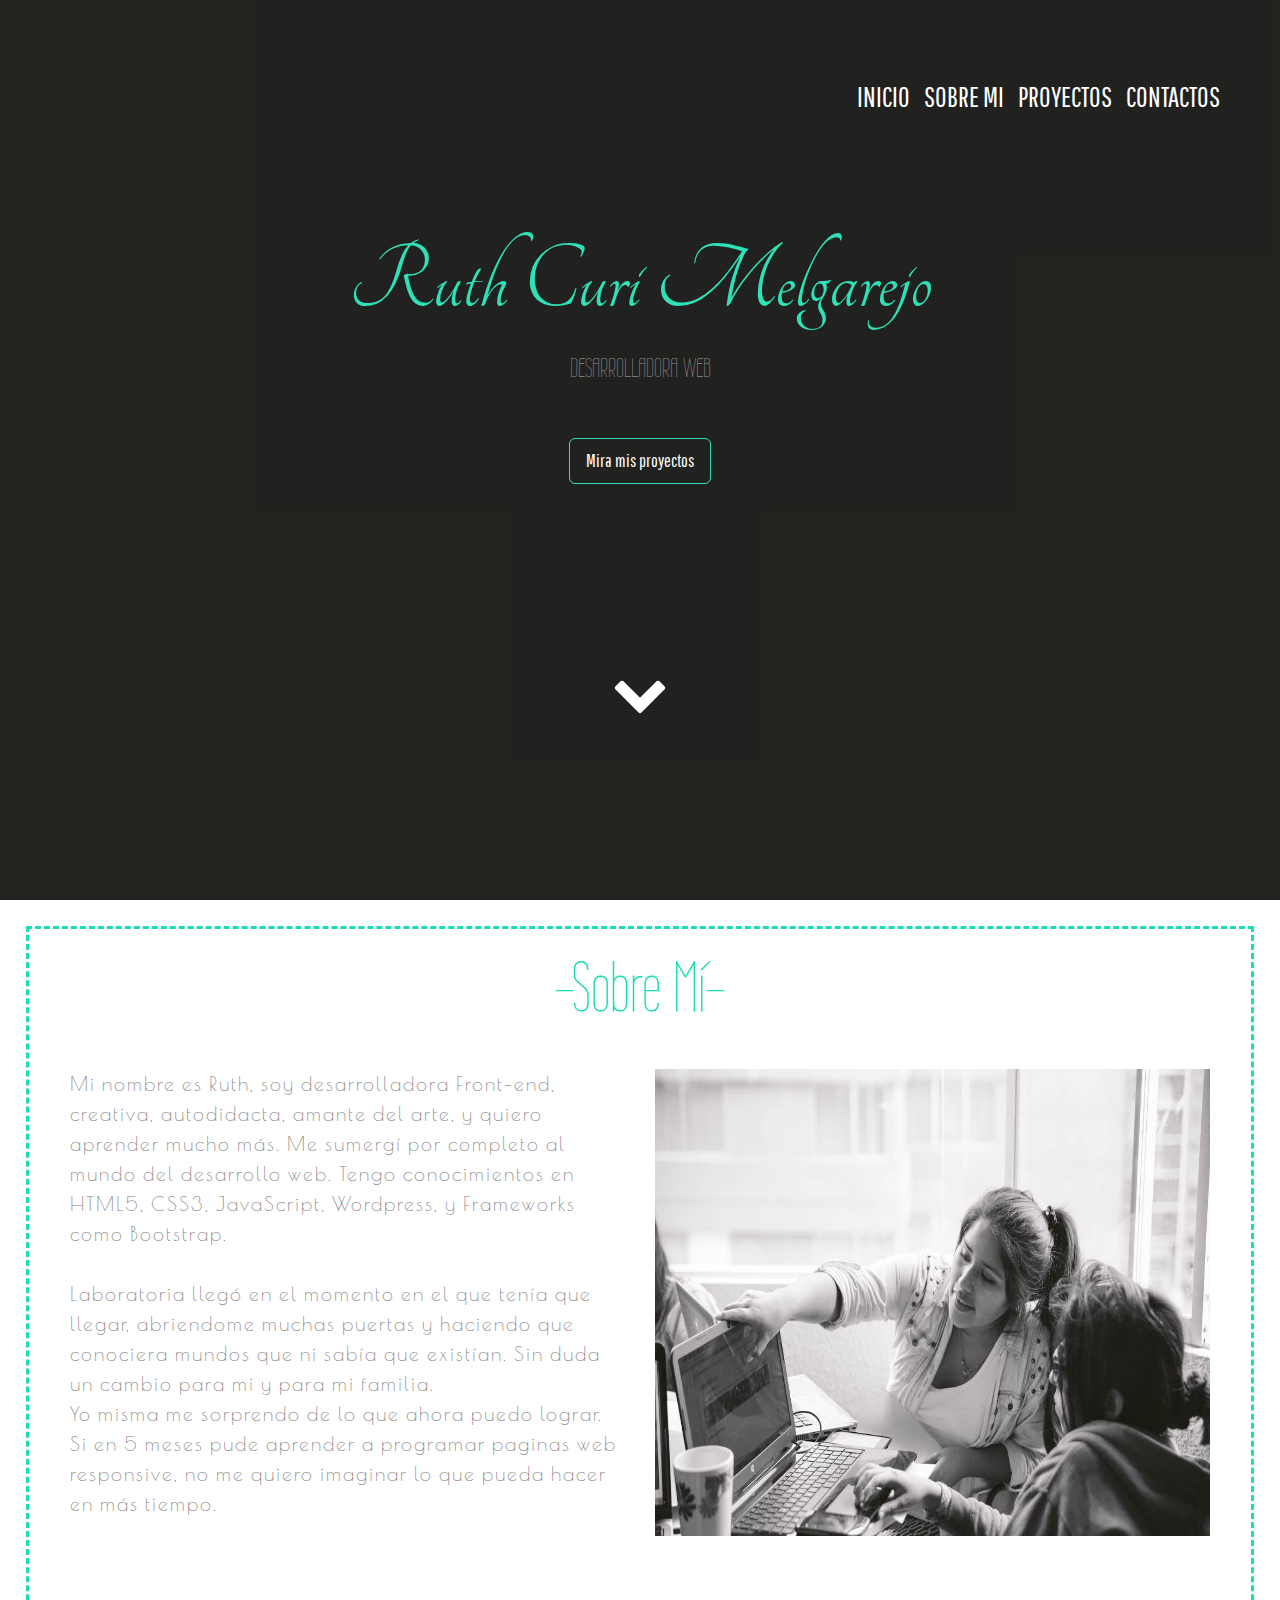
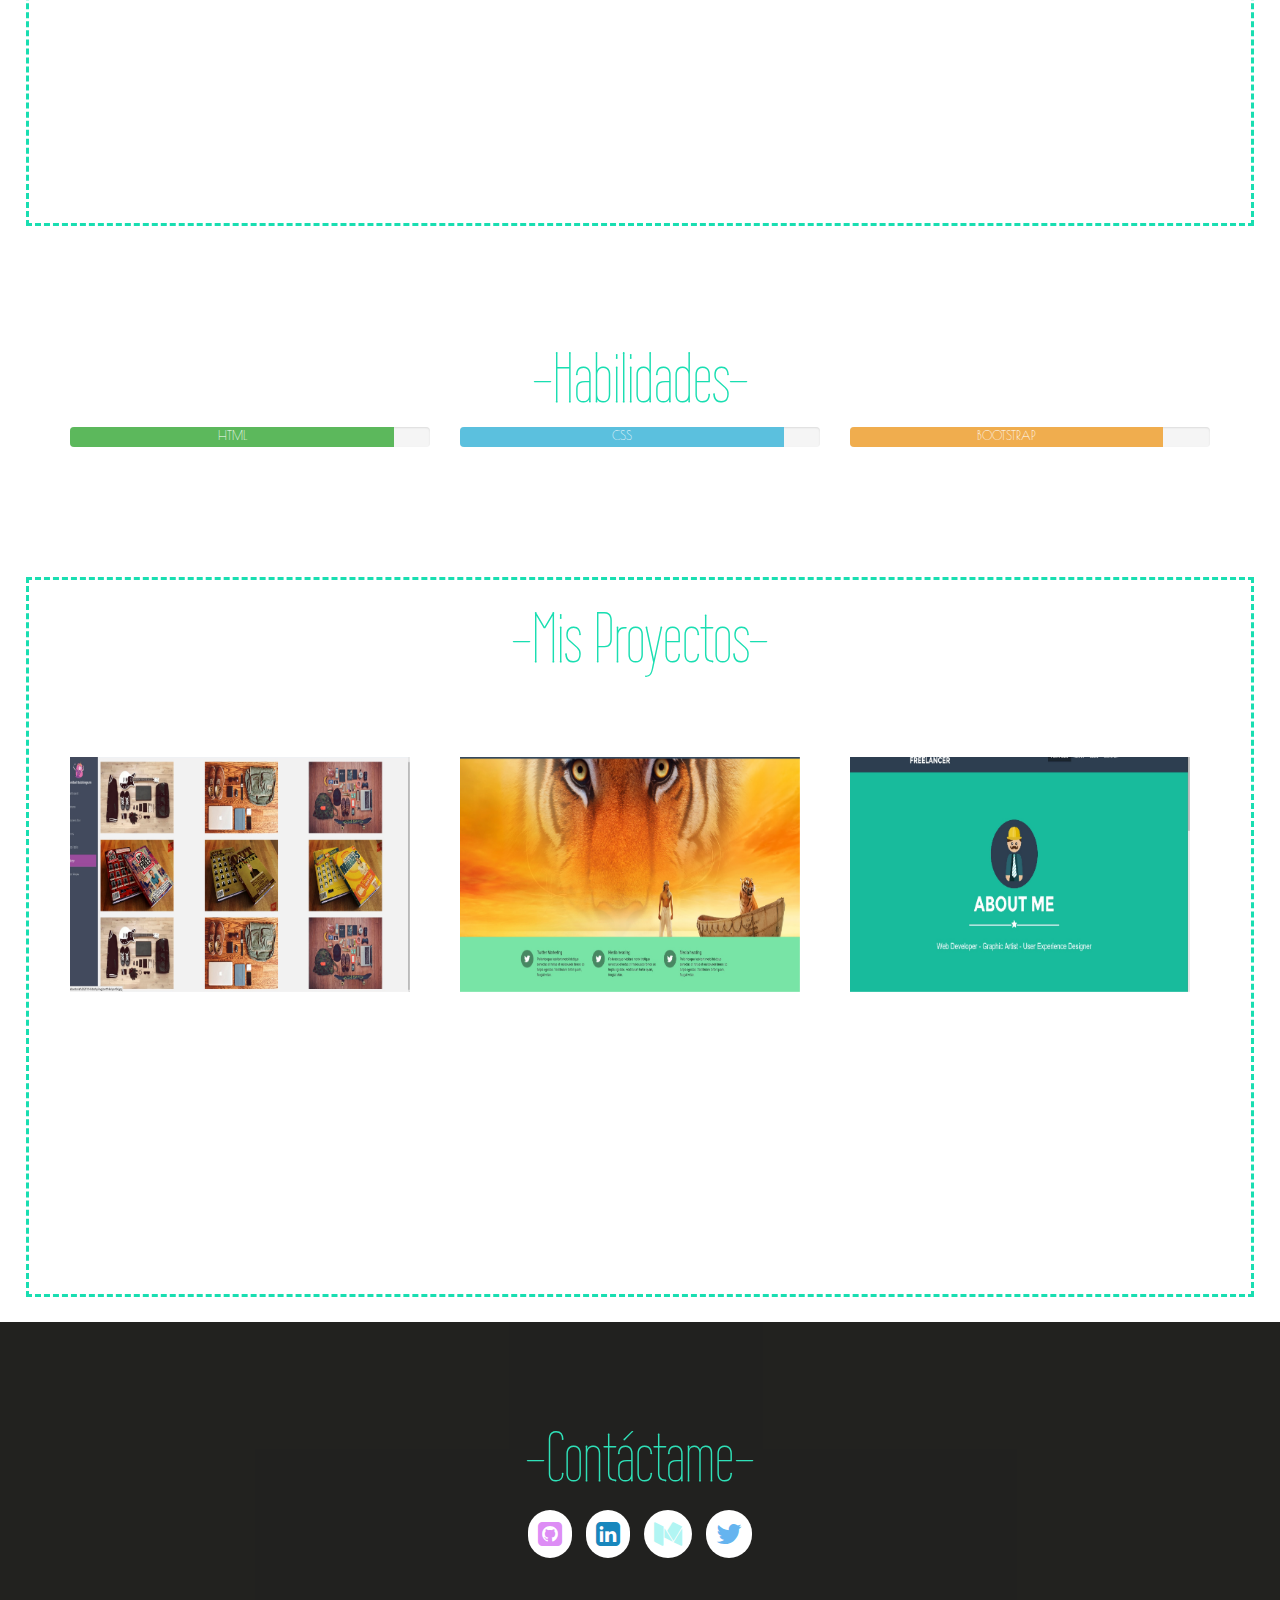
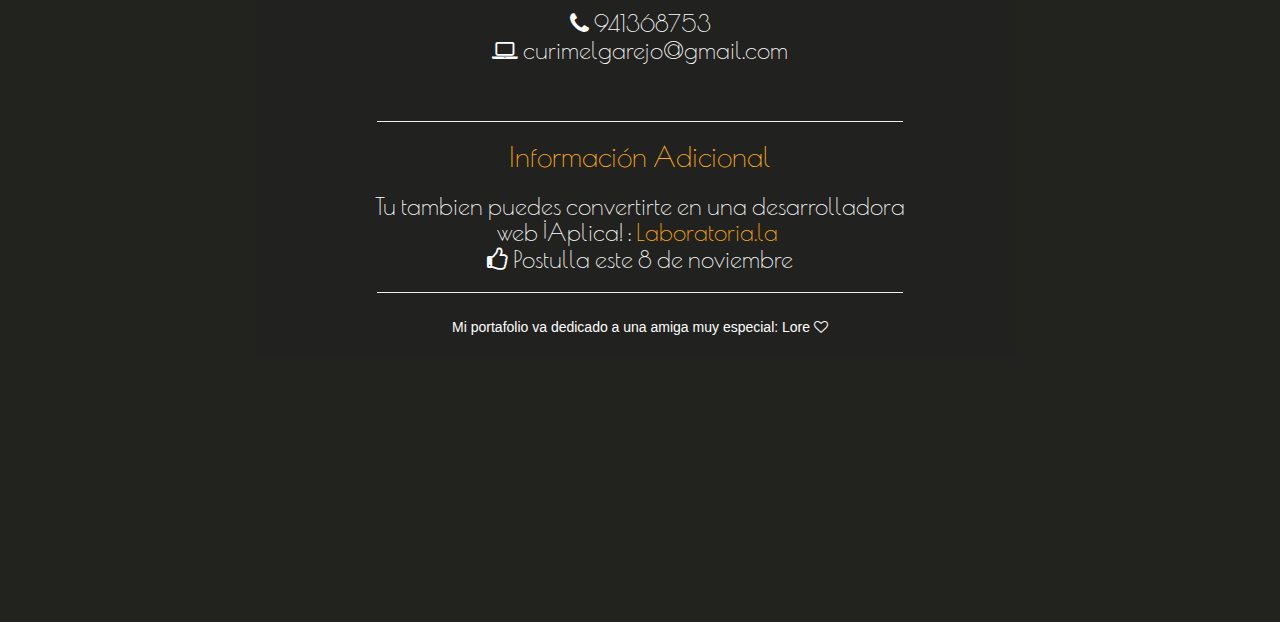
==== index.html @ aff59179 "inicio culminado" ====
<!DOCTYPE html>
<html lang="en">
  <head>
    <meta charset="utf-8">
    <meta name="viewport" content="width=device-width, initial-scale=1.0">
    <meta name="description" content="">
    <meta name="author" content="">
    <title>PORTFOLIO | Ruth Curi Melgarejo</title>
    <link href="css/bootstrap.min.css" rel="stylesheet">
    <link href="css/font-awesome.min.css" rel="stylesheet">
    <link href="css/main.css" rel="stylesheet">
    <link href="css/font-awesome.min.css" rel="stylesheet">
    <link rel="stylesheet" href="https://maxcdn.bootstrapcdn.com/font-awesome/4.4.0/css/font-awesome.min.css">
    <!--[if lt IE 9]>
    <script src="js/html5shiv.js"></script>
    <script src="js/respond.min.js"></script>
    <![endif]-->       
    <link rel="shortcut icon" href="images/favicon.png">
    <link rel="apple-touch-icon-precomposed" sizes="144x144" href="images/ico/apple-touch-icon-144-precomposed.png">
    <link rel="apple-touch-icon-precomposed" sizes="114x114" href="images/ico/apple-touch-icon-114-precomposed.png">
    <link rel="apple-touch-icon-precomposed" sizes="72x72" href="images/ico/apple-touch-icon-72-precomposed.png">
    <link rel="apple-touch-icon-precomposed" href="images/logo.png">
  </head>
  <body>
<section id="present">
        <div class="darken centro">
            <div class="container text-center">
                <div class="row">
                <div class="xs-hidden">
                    <nav class="text-right xs-hidden">
                        <a href="#present">INICIO</a>
                        <a href="#sobre-mi">SOBRE MI</a>
                        <a href="#proyectos">PROYECTOS</a>
                        <a href="#contactos">CONTACTOS</a>
                    
                    </nav>
                </div>
                    <h1>Ruth Curi Melgarejo</h1>
                    <p class="subtitulo">DESARROLLADORA WEB</p>
                    <br>
                    <a href="#proyectos" class="btn btn-lg btn-outline">Mira mis proyectos</a>
                    <div class="row">
<a href="#sobre-mi"><i class="fa fa-chevron-down fa-2x"></i></a>
                </div>
            </div>
        </div>
    </section>
    <section id="sobre-mi">
        <div class="container">
            <h2>-Sobre Mí-</h2>
            <div class="row">
                <div class="col-lg-6 col-sm-6 col-xs-12">
                <p class="parrafo-about centro">
                Mi nombre es Ruth, soy desarrolladora Front-end, creativa, autodidacta, amante del arte, y quiero aprender mucho más. Me sumergí por completo al mundo del desarrollo web. Tengo conocimientos en HTML5, CSS3, JavaScript, Wordpress, y Frameworks como Bootstrap.

                    <br>
                    <br>
                    Laboratoria llegó en el momento en el que tenía que llegar, abriendome muchas puertas y haciendo que conociera mundos que ni sabía que existían. Sin duda un cambio para mi y para mi familia.  
                    <br>
                    Yo misma me sorprendo de lo que ahora puedo lograr. Si en 5 meses pude aprender a programar paginas web responsive, no me quiero imaginar lo que pueda hacer en más tiempo.
                    <br>
                    <br>
                    
                </p>
                </div>
                    <div class="col-lg-6 col-sm-6 hidden-xs">
                            <img class="ruth centro" src="images/ruth.jpg">
                    </div>

                    <div class="row">
                        <div class="hidden-lg">
                            <div class="circle"></div>    
                        </div>
                    </div>
            </div>
            
        </div>    
</section>
<section id="habilidades">
    <div class="container">
        <div class="row centro">        
            <h2>-Habilidades-</h2>
            <div class="col-lg-4 col-sm-12 col-xs-12">
                <div class="progress">
                  <div class="progress-bar progress-bar-success progress-bar-striped" role="progressbar"
                  aria-valuenow="40" aria-valuemin="0" aria-valuemax="100" style="width:90%">
                    HTML
                  </div>
                </div>
            </div>

            <div class="col-lg-4 col-sm-12 col-xs-12">
              <div class="progress">
                  <div class="progress-bar progress-bar-info progress-bar-striped" role="progressbar"
                  aria-valuenow="50" aria-valuemin="0" aria-valuemax="100" style="width:90%">
                    CSS
                  </div>
              </div>
            </div>

            <div class="col-lg-4 col-sm-12 col-xs-12">
              <div class="progress">
                  <div class="progress-bar progress-bar-warning progress-bar-striped" role="progressbar"
                  aria-valuenow="60" aria-valuemin="0" aria-valuemax="100" style="width:87%">
                    BOOTSTRAP
                  </div>
              </div>
            </div>

        </div>
    </div>
</section>
<section id="proyectos">
        <div class="container">
            <h2>-Mis Proyectos-</h2>
            <div class="row"> 
            <div class="centro">     
                <div class="col-lg-4 col-sm-12 col-xs-12">
                    <ul class="demo-3">
                        <li>
                            <figure>
                                <img class="img-responsive V screen" src="images/dashy.jpg" alt=""/>
                                <figcaption>
                                    <h3>Dashy</h3>
                                    <p class="proyect-text">Te invito a ver el proyecto completo<br><br>
                                    <a href="http://ruthcuri.github.io/dashy">¡Aquí!</a>
                                    </p>
                                </figcaption>
                            </figure>
                        </li>
                    </ul>
                </div>    
                <div class="col-lg-4 col-sm-12 col-xs-12">
                    <ul class="demo-3">
                        <li>
                            <figure>
                                <img class="img-responsive screen" src="images/flat.jpg" alt=""/>
                                <figcaption>
                                    <h3>Flat Theme</h3>
                                    <p class="proyect-text">Te invito a ver el proyecto completo<br><br>
                                    <a href="http://ruthcuri.github.io/flat-theme">¡Aquí!</a>
                                    </p>
                                </figcaption>
                            </figure>
                        </li>
                    </ul>
                </div>      
                <div class="col-lg-4 col-sm-12 col-xs-12">
                    <ul class="demo-3">
                        <li>
                            <figure>
                                <img class="img-responsive screen" src="images/freelancer.jpg" alt=""/>
                                <figcaption>
                                    <h3>Freelancer</h3>
                                    <p class="proyect-text">Te invito a ver el proyecto completo<br><br>
                                    <a href="http://ruthcuri.github.io/freelancer">¡Aquí!</a>
                                    </p>
                                </figcaption>
                            </figure>
                        </li>
                    </ul>
                </div>
            </div>
        </div>    







     </section>
     <section id="contactos">
        <div class="darken centro">
            <div class="container">            
                <div class="row text-center">                   
                    <h2>-Contáctame-</h2>

                        <a href="https://github.com/ruthcuri">
                            <i style="color:#DA81F5;" class="zoom fa fa-github-square icon-redes "></i>
                        </a>

                        <a href="https://www.linkedin.com/profile/view?id=AAIAABsYd3EBBARhwZwXm5LwCCt-XcS0zyVAylI&trk=nav_responsive_tab_profile">
                            <i style="color:#007BB6;" class="zoom fa fa-linkedin-square icon-redes "></i>
                        </a>

                        <a href="https://medium.com/@ruthcuri">
                            <i style="color:#A9F5F2;" class="zoom fa fa-medium icon-redes "></i>
                        </a>

                        <a href="https://twitter.com/?lang=es">
                            <i style="color:#55ACEE;" class="zoom fa fa-twitter icon-redes "></i>
                        </a>
                        <br>
                        <br>
                        <h3>
                          <i class="fa fa-phone"></i> 941368753
                          <br>
                          <i class="fa fa-laptop"></i> curimelgarejo@gmail.com
                        </h3>
                        <br>
                        <hr>  
                              
                   <h3 class="color">Información Adicional</h3>
                   <h3>Tu tambien puedes convertirte en una desarrolladora<br> web ¡Aplica! :<a class="lab" href="http://laboratoria.la/">Laboratoria.la</a><br><i class="fa fa-thumbs-o-up"></i> Postulla este 8 de noviembre</h3>
        
                    <hr>
                    Mi portafolio va dedicado a una amiga muy especial: Lore <i class="fa fa-heart-o"></i> 
                </div>
            </div>    
        </div>
    </section>

    <script src="js/jquery.js"></script>
    <script src="js/jquery-1.11.3.min.js"></script>
    <script src="js/bootstrap.min.js"></script>
    <script src="js/main.js"></script>

  </body>
</html>
---- css/main.css ----
@import url(https://fonts.googleapis.com/css?family=Caveat+Brush);
@import url(https://fonts.googleapis.com/css?family=Wire+One);
@import url(https://fonts.googleapis.com/css?family=Tangerine);
@import url(https://fonts.googleapis.com/css?family=Pathway+Gothic+One);
@import url(https://fonts.googleapis.com/css?family=Poiret+One);
.clearfix {
  *zoom: 1;
}
body,html{
    width: 100%;
    height: 100%;
    
}





.clearfix:before,
.clearfix:after {
  display: table;
  content: "";
  line-height: 0;
}
.clearfix:after {
  clear: both;
}

.navbar-inverse {
    border: none;
}
.wet-asphalt {
    background-color: #34495e;
    height: 70px;
}
.navbar-inverse .navbar-nav {
    margin-top: 20px;
}
.navbar-inverse .navbar-nav > li > a {
    padding-top: 7px;
    padding-bottom: 7px;
    border-radius: 4px;
    color: #293348;
}
.wet-asphalt a:not(.btn) {
    color: #bdc3c7;
}

}

.navbar-inverse .navbar-nav>.active>a, .navbar-inverse .navbar-nav>.active>a:hover, .navbar-inverse .navbar-nav>.active>a:focus {
    color: #fff;
    background-color: #293348;
}

@keyframes slidy {
0% { left: 0%; }
20% { left: 0%; }
25% { left: -100%; }
45% { left: -100%; }
50% { left: -200%; }
70% { left: -200%; }
75% { left: -300%; }
95% { left: -300%; }
100% { left: -400%; }
}

h1{
    color: #19deb1;
font-family: 'Tangerine', cursive;
font-size: 7em;
padding-top:8%;

}
#present{
    background-image: url("../images/hack.jpg");
    height: 100%;
    width: 100%;
    background-size: cover;
    background-attachment: fixed; 
}

.subtitulo{
    color: white;
    font-family: 'Wire One', sans-serif;
    color: grey;
    font-size: 2em;
}

.darken{
    width: 100%;
    height: 100%;
    background-color: rgb(10, 10, 7);
    opacity: 0.9;
}
.centro{
  padding-top: 6%;
}

.btn{
  border: 1px solid #19deb1;
  margin-top: 2rem;
}
.btn:hover{
    color: #19deb1;
}

a:hover, a:focus {
    color:#19deb1;
    text-decoration: underline;
}

a{
    color: white;
    font-family: 'Pathway Gothic One', sans-serif;
    padding:0 5px;
    font-size: 2em;

}

h2{
    font-family: 'Wire One', sans-serif;
    font-size: 5em;
    color: #19deb1;
    text-align: center;
}  
nav{
      padding-top: 0%;
}
.fa-chevron-down{
    padding-top: 15%;
}

/************** sobre mi **************/
#sobre-mi{
border: 3px dashed #19deb1; 
background: white;
font-family: 'Wire One', sans-serif;
height: 100vh;
margin:2%;
background-attachment: fixed;
}
.circle{
  height: 100%;
  width: 100%;
  border-radius: 20%;
  background-image: url("../images/ruth.jpg");
  background-attachment: fixed;
}

.grafico{
        text-align: center;
    height: 300px;
    width: 20%;


}
.parrafo-about{
    line-height: 30px;
    font-family: 'Poiret One', cursive;
    color: grey;
    font-size: 1.4em;
    letter-spacing: 2px;
    background-color: white;
}
.ruth{
    height: 50rem;
    width: 100%;
    box-shadow: 8;
}


/*******************habilidades********************/

section#habilidades{
   height: 300px;
    background: url("../images/pos-it.jpg");
    background-attachment: fixed;
    background-size: cover;
     color: white;
     text-align: center;
     font-family: 'Poiret One', cursive;
     
}
.progress-bar{
    height: 100px;
}

/**************** Proyectos ******************/
#proyectos{
    border: 3px dashed #19deb1; 
background: white;
margin:2%;
}
@media (min-width: 800px){
    #proyectos{
        height: 80vh;
    }
}
.galeria {
    width: 90%;
    margin: auto;
    list-style: none;
    padding: 20px;
    box-sizing: border-box;
    display: flex;
    flex-wrap: wrap;
    justify-content: space-around;
}

.galeria li {
    margin: 5px;
    text-decoration: none;
}

.galeria img {
    width: 280px;
    height: 220px;
        margin: 20px 0px;
}


/************************/
h3{
    font-family: 'Poiret One', cursive;
}
.zoom{
transition: 1.5s ease;
-moz-transition: 1.5s ease; /* Firefox */
-webkit-transition: 1.5s ease; /* Chrome - Safari */
-o-transition: 1.5s ease; /* Opera */
}
.zoom:hover{
transform : scale(1.3);
-moz-transform : scale(1.3); /* Firefox */
-webkit-transform : scale(1.3); /* Chrome - Safari */
-o-transform : scale(1.3); /* Opera */
-ms-transform : scale(1.3); /* IE9 */
}
/********* CONTACTOS **********/
#submit_button{
    padding: 10px;
    margin: 18px 44px;
    color: #DE5714;
}

#contactos {
    background: url("../images/escritorio.jpg")center;
    height: 100vh;
    background-size: cover;
    color: white;
    line-height: 2;
    background-attachment: fixed;

}
.color{
    color: orange;
    font-size: 2em;
}

.lab{
    color: orange;
    font-size: 1em;
    font-family: 'Poiret One', cursive;
}
h5{
    padding: 5px;
    background-color: #232222;
    width: 14%;
    margin: auto;
}
hr{
    width: 45%;
}

.icon-redes{
    padding: 10px;
    border-radius: 34px;
    background-color: white;
}

.screen{
  width:350px;
    height:250px; 

}

.demo-3 {
    position:relative;
    width:350px;
    height:250px;
    overflow:hidden;
    float:left;
    margin-right:20px
}
.demo-3 figure {
    margin:0;
    padding:0;
    position:relative;
    cursor:pointer;
    margin-left:-50px
}
.demo-3 figure img {
    display:block;
    position:relative;
    z-index:10;
    margin:-15px 0
}
.demo-3 figure figcaption {
    display:block;
    position:absolute;
    z-index:5;
    -webkit-box-sizing:border-box;
    -moz-box-sizing:border-box;
    box-sizing:border-box
}
.demo-3 figure h3 {
    font-family:'Lato';
    color: #19deb1;
    font-size:20px;
    text-align:left
}
.demo-3 figure p {
    display:block;
    font-family: 'Poiret One', cursive;
    line-height:18px;
    margin:0;
    color: white;
    text-align:left
}
.proyect-text{
    font-size: 1.4em;
}

.demo-3 figure figcaption {
    top:0;
    left:0;
    width:100%;
    height:100%;
    padding:29px 44px;
    background-color: #19deb1;
    text-align:center;
    backface-visibility:hidden;
    -webkit-transform:rotateY(-180deg);
    -moz-transform:rotateY(-180deg);
    transform:rotateY(-180deg);
    -webkit-transition:all .5s;
    -moz-transition:all .5s;
    transition:all .5s
}
.demo-3 figure img {
    backface-visibility:hidden;
    -webkit-transition:all .5s;
    -moz-transition:all .5s;
    transition:all .5s
}
.demo-3 figure:hover img,figure.hover img {
    -webkit-transform:rotateY(180deg);
    -moz-transform:rotateY(180deg);
    transform:rotateY(180deg)
}
.demo-3 figure:hover figcaption,figure.hover figcaption {
    -webkit-transform:rotateY(0);
    -moz-transform:rotateY(0);
    transform:rotateY(0)
}
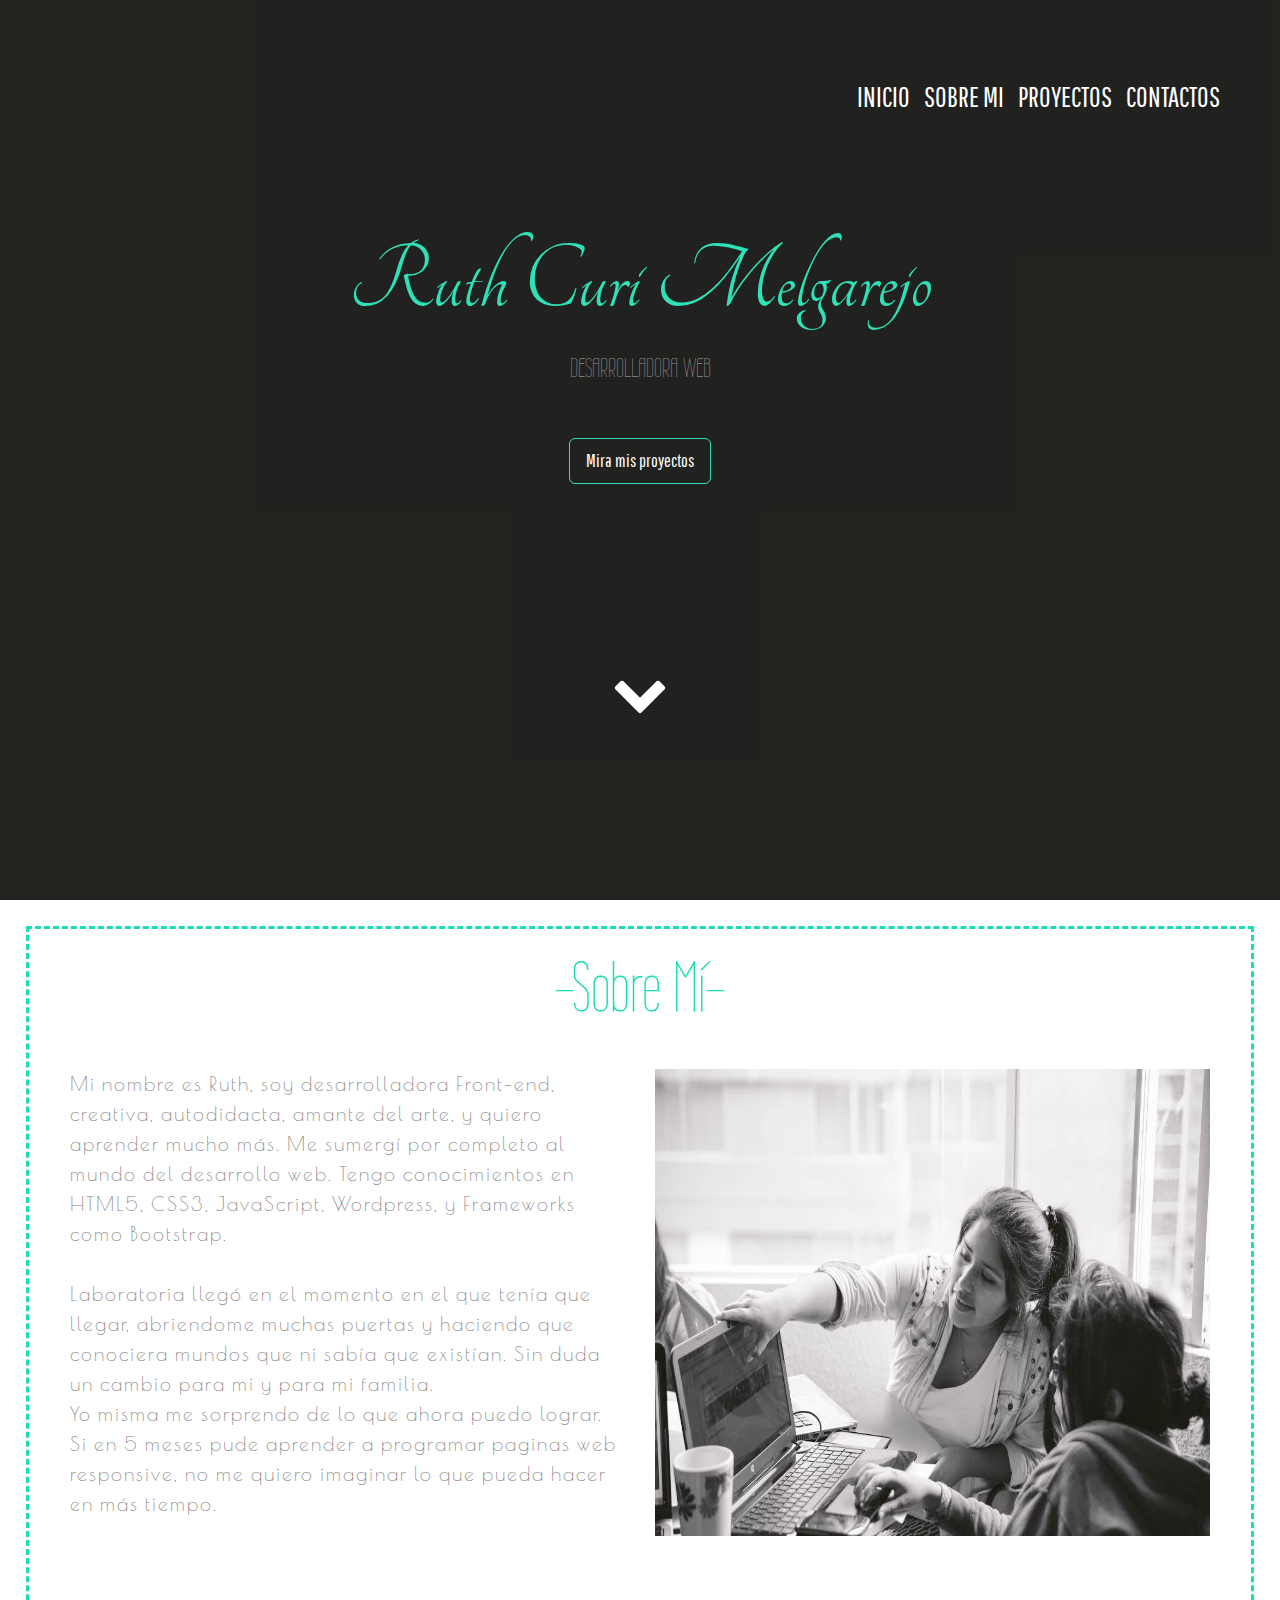
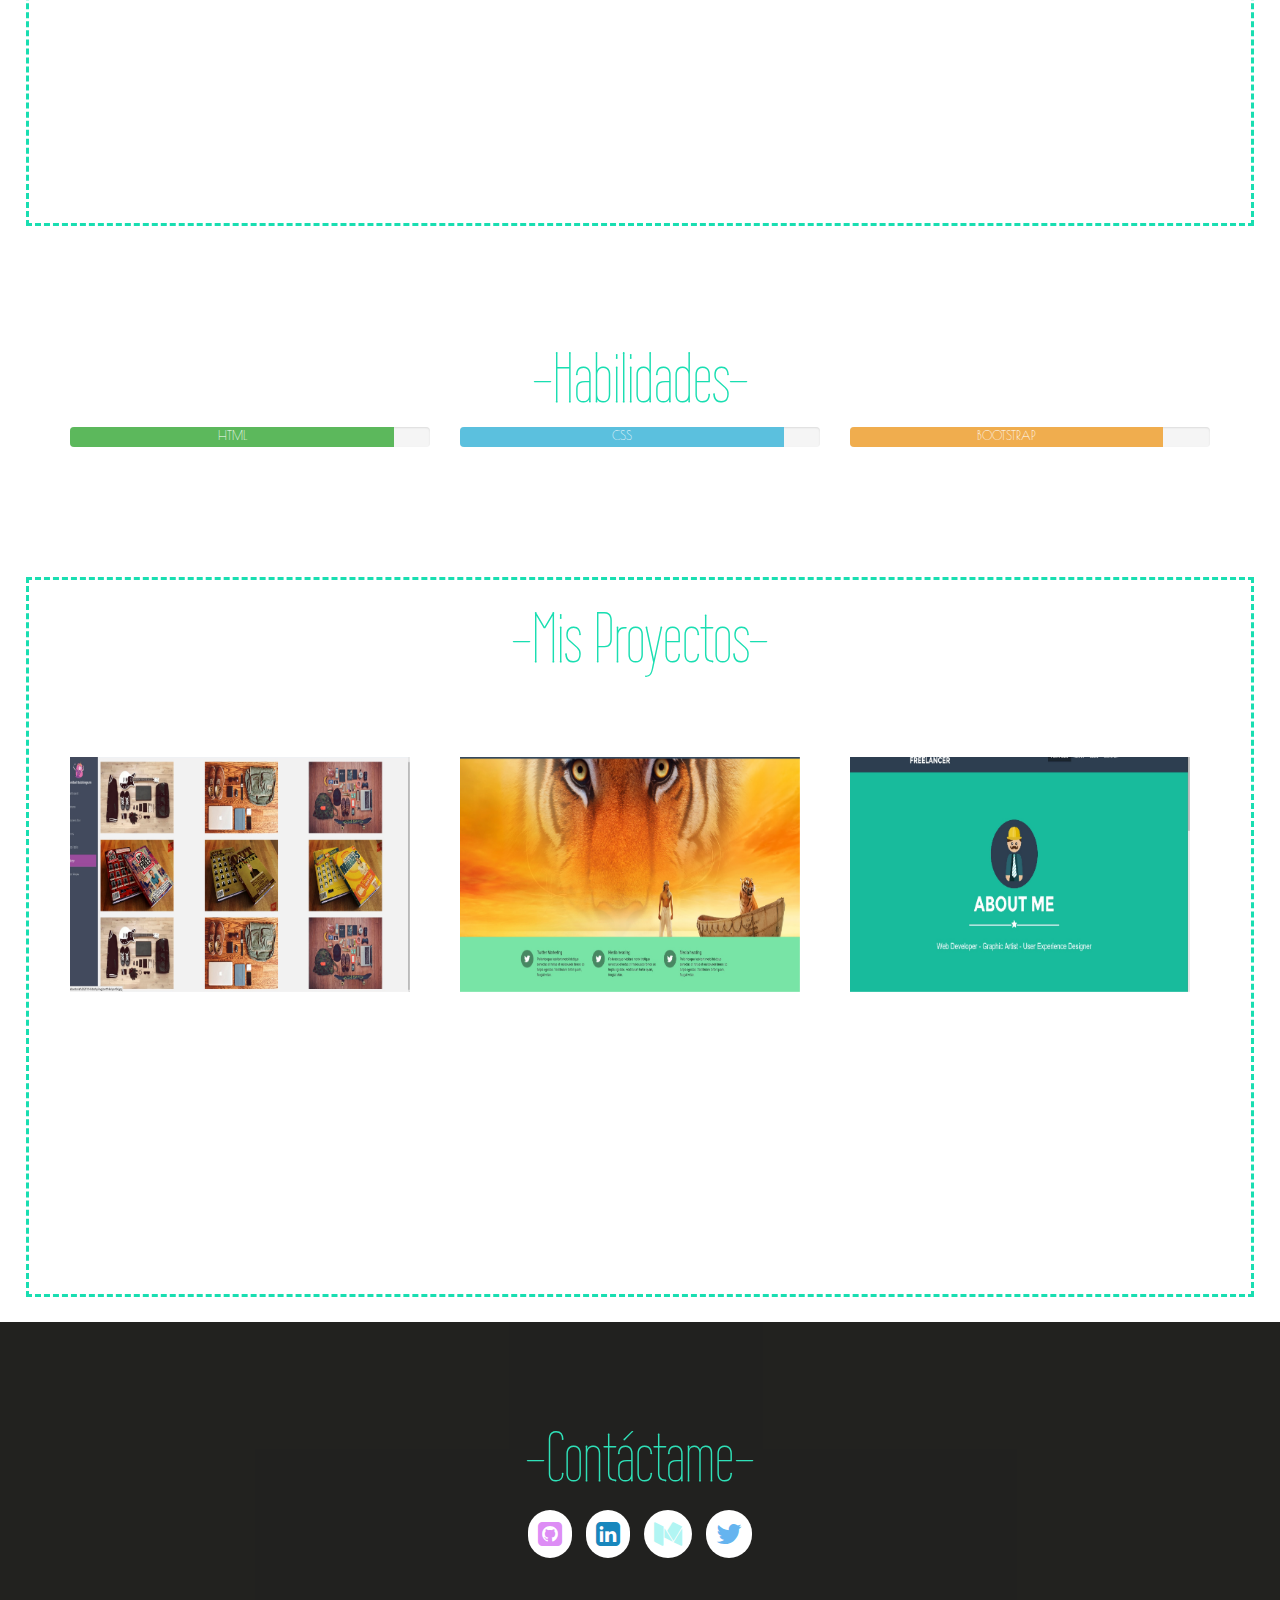
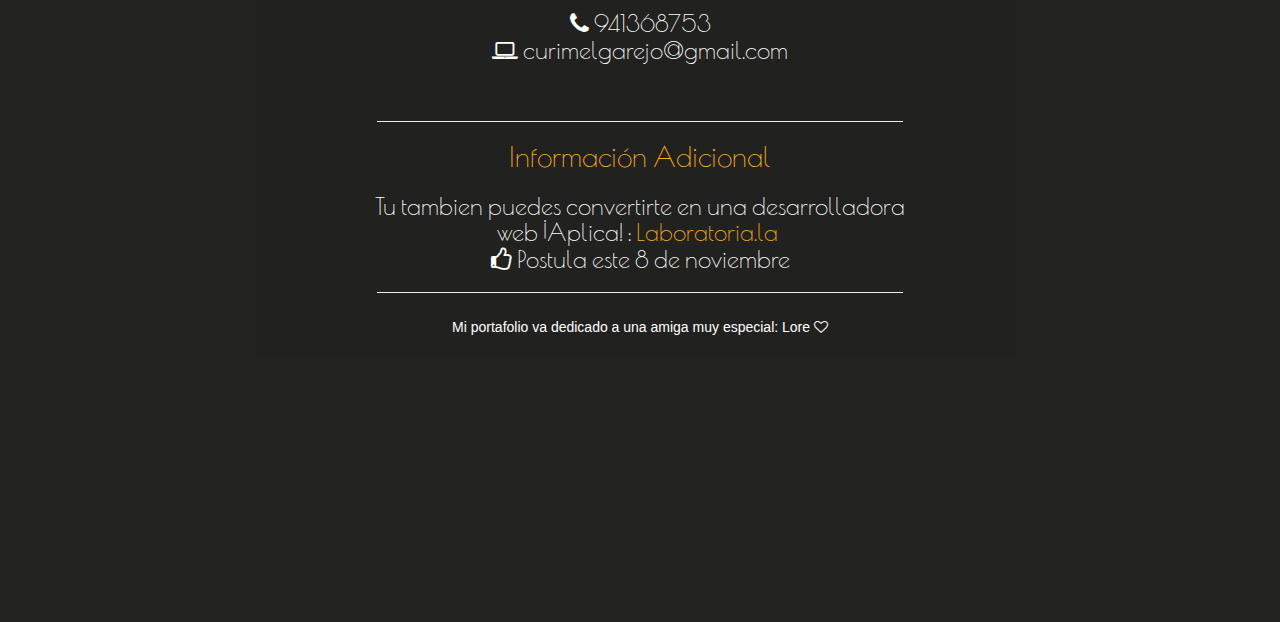
==== commit 25a7f1a0: "Corrigiendo l" ====
--- a/index.html
+++ b/index.html
@@ -202,7 +202,7 @@
                         <hr>  
                               
                    <h3 class="color">Información Adicional</h3>
-                   <h3>Tu tambien puedes convertirte en una desarrolladora<br> web ¡Aplica! :<a class="lab" href="http://laboratoria.la/">Laboratoria.la</a><br><i class="fa fa-thumbs-o-up"></i> Postulla este 8 de noviembre</h3>
+                   <h3>Tu tambien puedes convertirte en una desarrolladora<br> web ¡Aplica! :<a class="lab" href="http://laboratoria.la/">Laboratoria.la</a><br><i class="fa fa-thumbs-o-up"></i> Postula este 8 de noviembre</h3>
         
                     <hr>
                     Mi portafolio va dedicado a una amiga muy especial: Lore <i class="fa fa-heart-o"></i> 
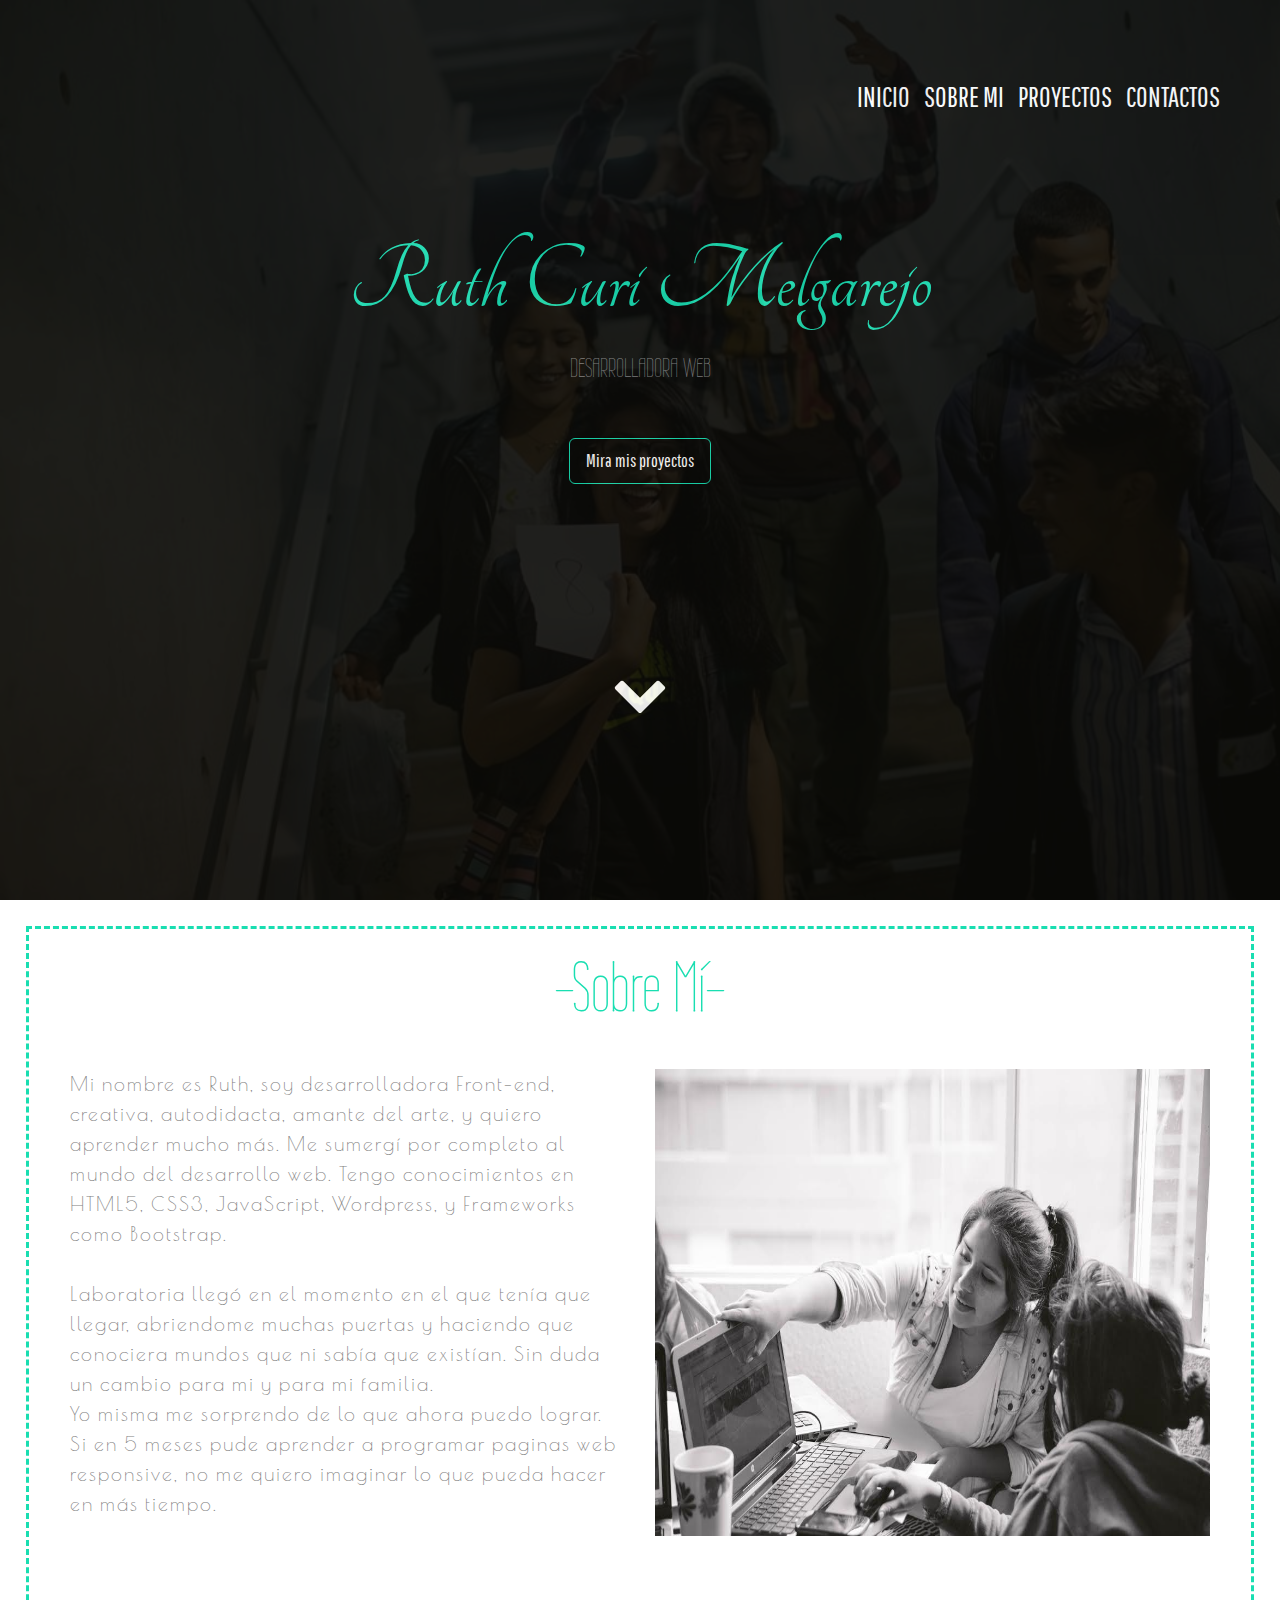
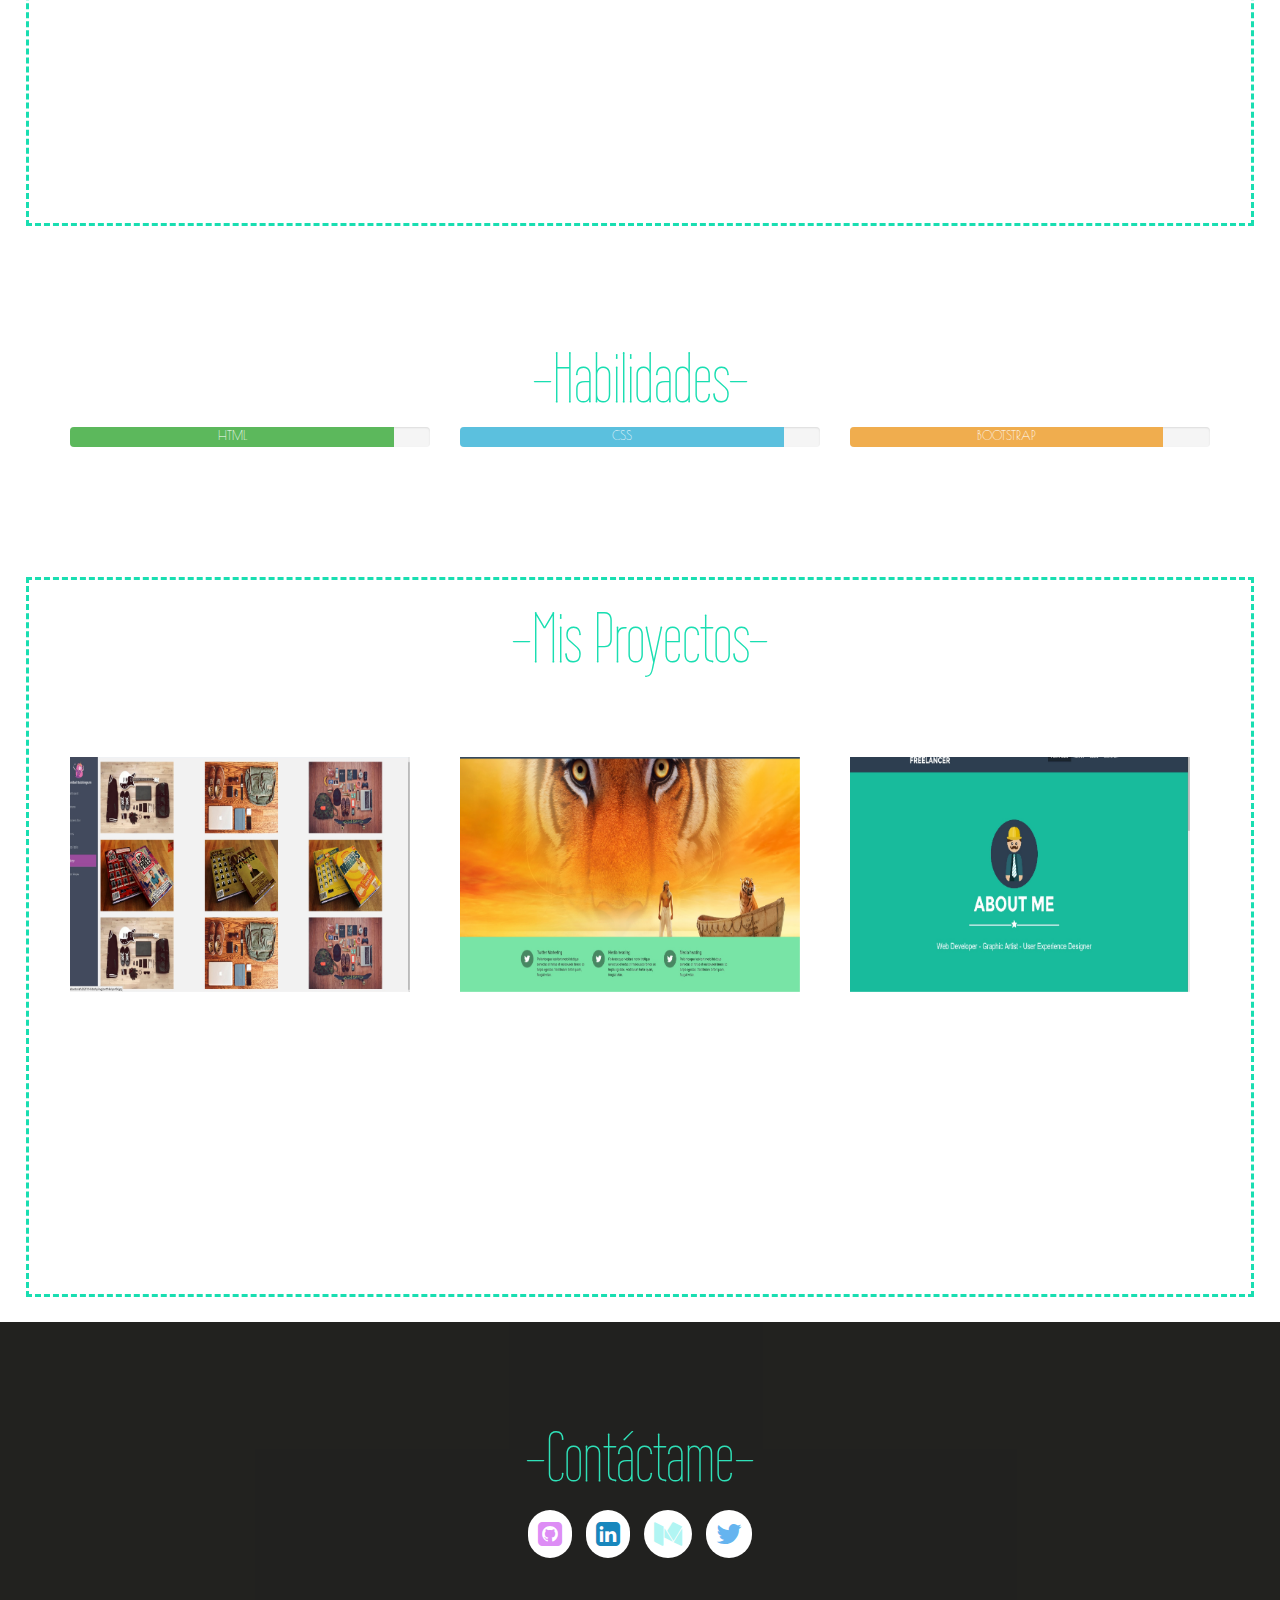
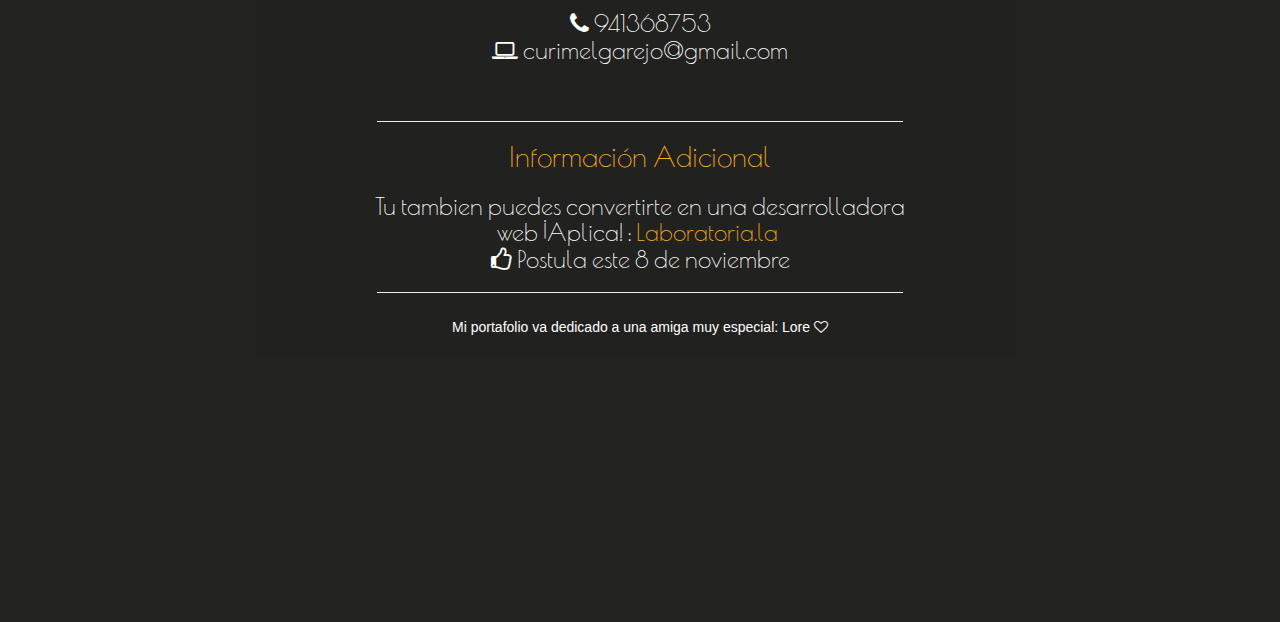
==== commit 915282ff: "compatibilidad" ====
--- a/index.html
+++ b/index.html
@@ -2,6 +2,7 @@
 <html lang="en">
   <head>
     <meta charset="utf-8">
+     <meta http-equiv="X-UA-Compatible" content="IE=edge">
     <meta name="viewport" content="width=device-width, initial-scale=1.0">
     <meta name="description" content="">
     <meta name="author" content="">
--- a/css/main.css
+++ b/css/main.css
@@ -73,7 +73,7 @@
 
 }
 #present{
-    background-image: url("../images/hack.jpg");
+    background-image: url("../images/hack.JPG");
     height: 100%;
     width: 100%;
     background-size: cover;
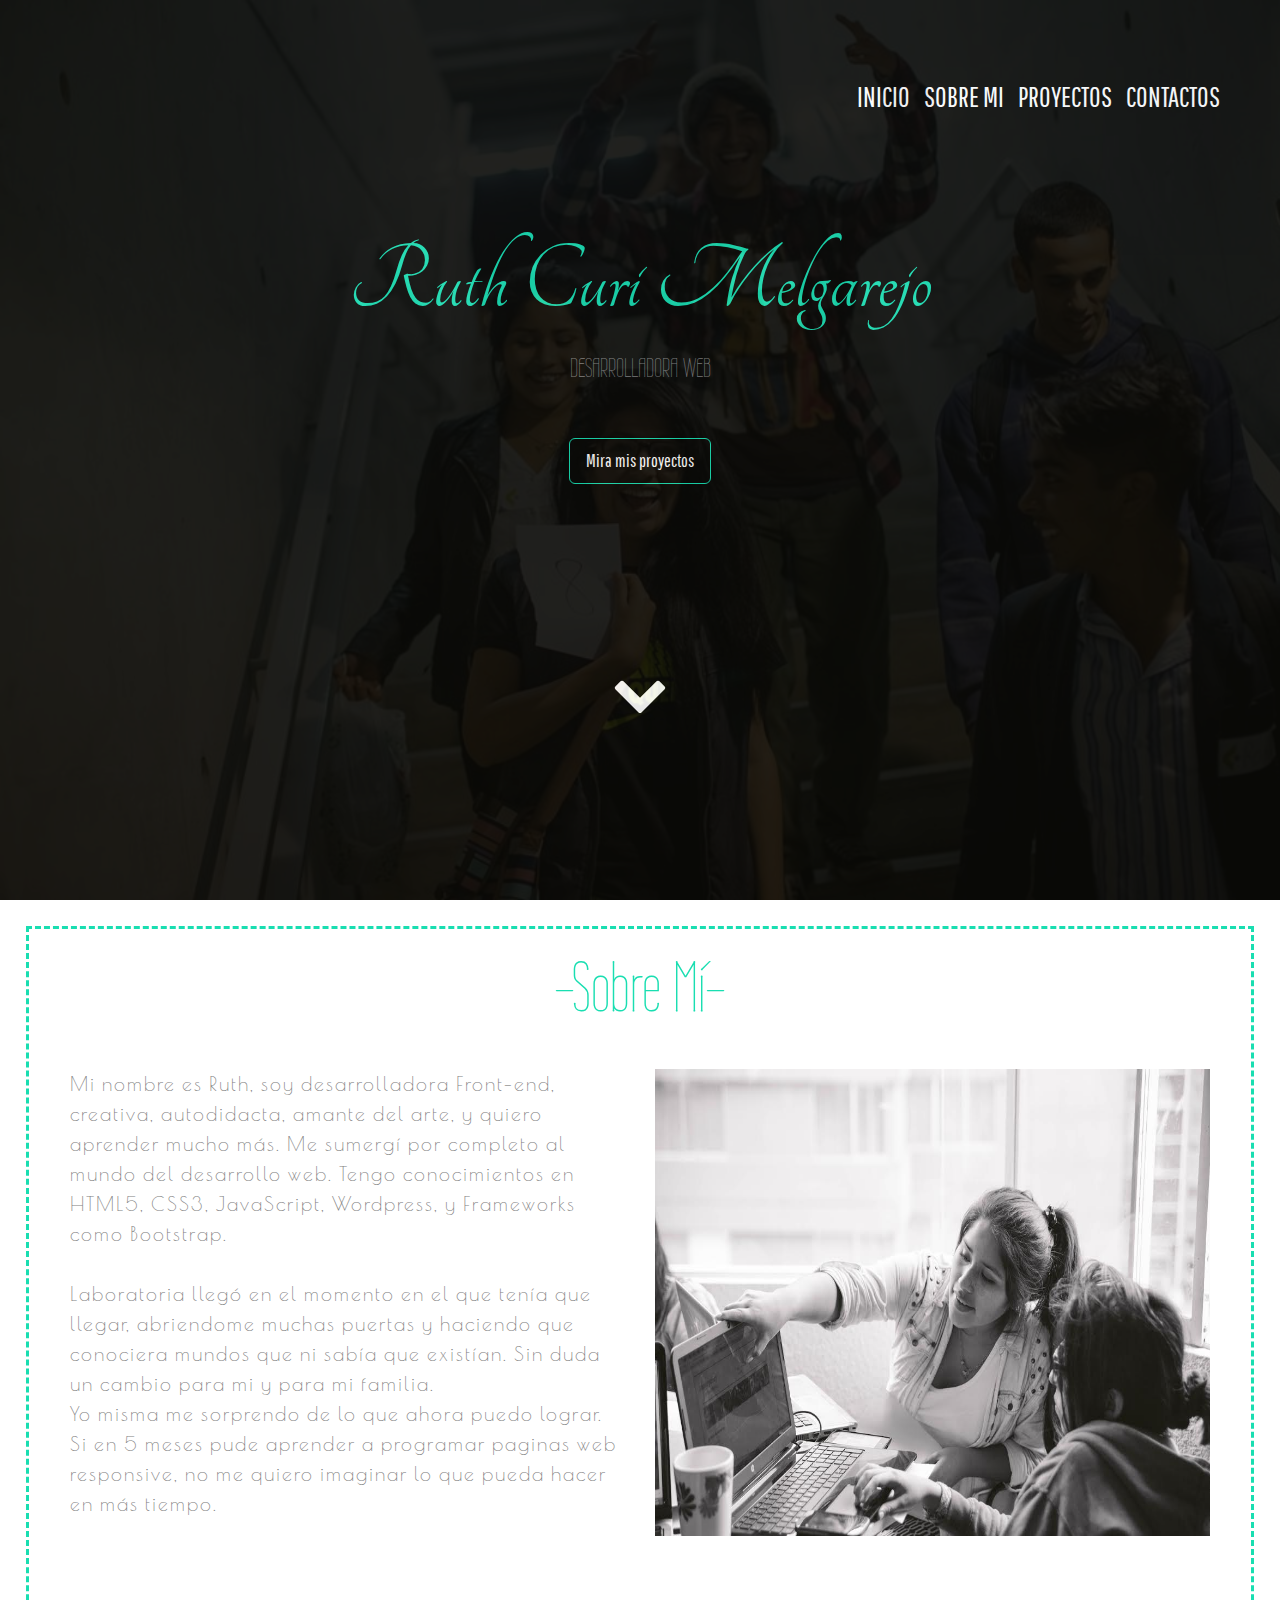
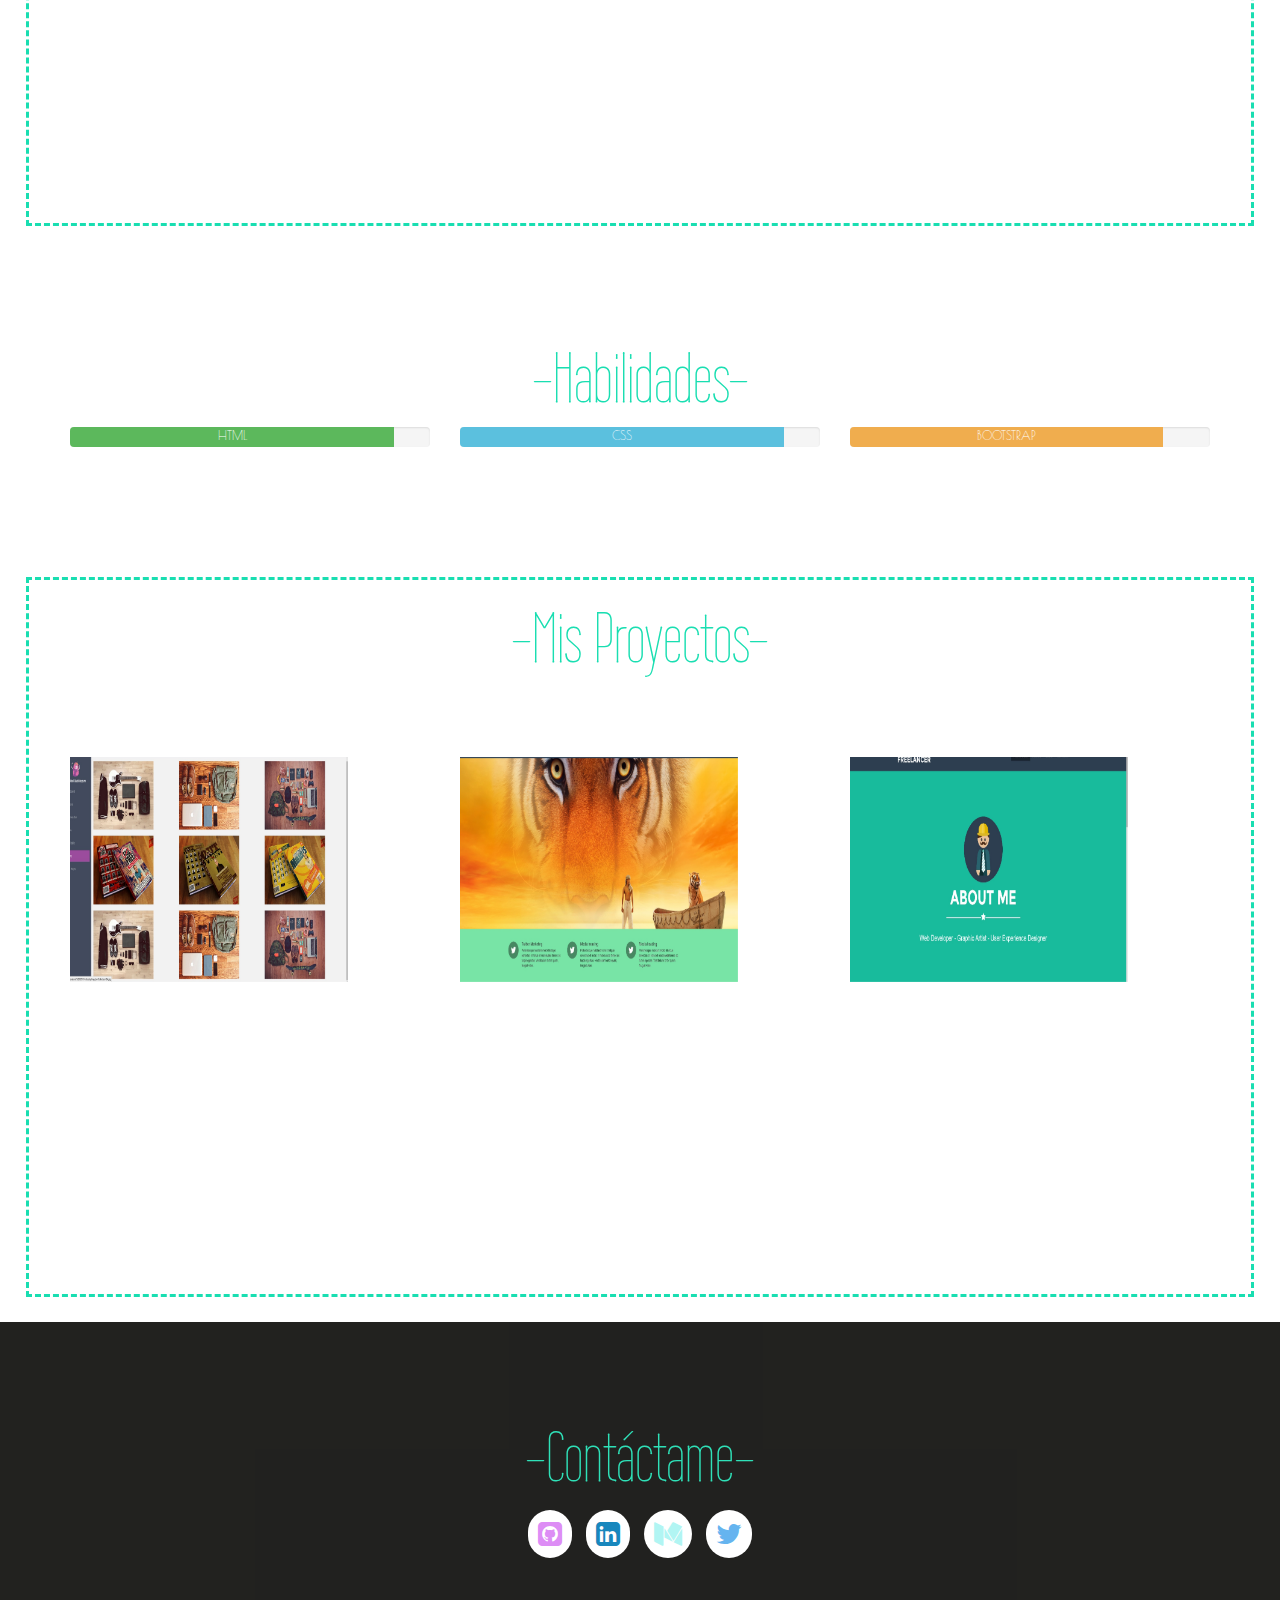
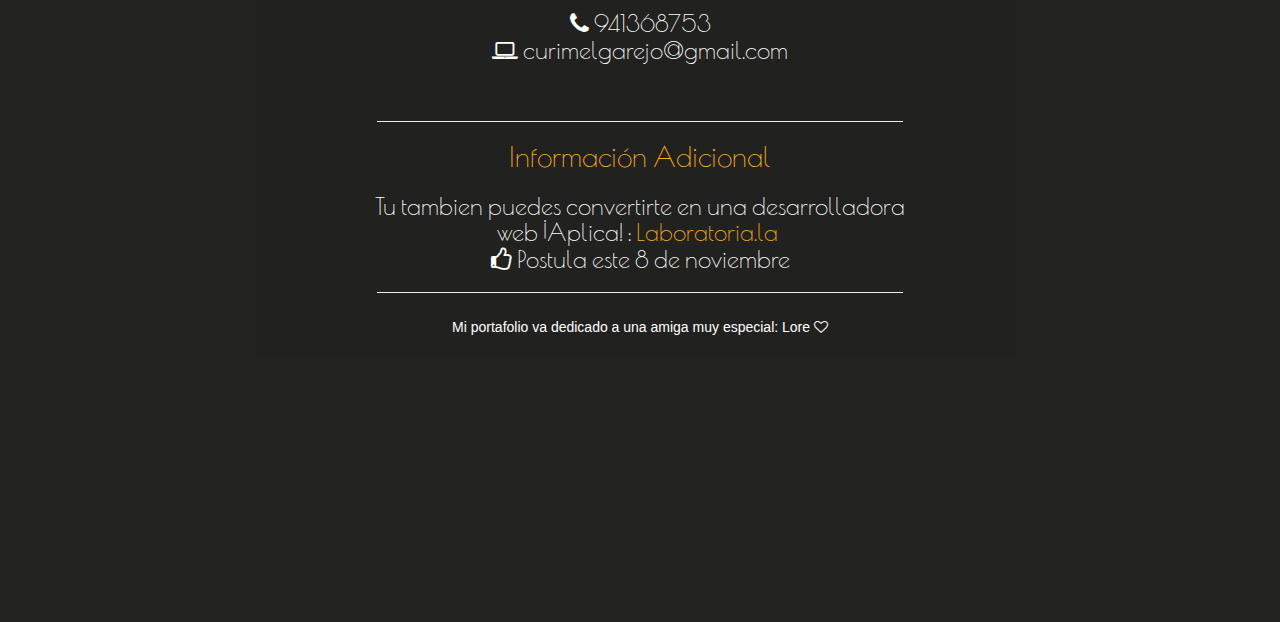
==== commit 752945dd: "responsive actualizado" ====
--- a/index.html
+++ b/index.html
@@ -50,7 +50,7 @@
         <div class="container">
             <h2>-Sobre Mí-</h2>
             <div class="row">
-                <div class="col-lg-6 col-sm-6 col-xs-12">
+                <div class="col-lg-6 col-md-6 col-xs-12">
                 <p class="parrafo-about centro">
                 Mi nombre es Ruth, soy desarrolladora Front-end, creativa, autodidacta, amante del arte, y quiero aprender mucho más. Me sumergí por completo al mundo del desarrollo web. Tengo conocimientos en HTML5, CSS3, JavaScript, Wordpress, y Frameworks como Bootstrap.
 
@@ -64,14 +64,8 @@
                     
                 </p>
                 </div>
-                    <div class="col-lg-6 col-sm-6 hidden-xs">
+                    <div class="col-lg-6 col-md-6 hidden-xs">
                             <img class="ruth centro" src="images/ruth.jpg">
-                    </div>
-
-                    <div class="row">
-                        <div class="hidden-lg">
-                            <div class="circle"></div>    
-                        </div>
                     </div>
             </div>
             
@@ -81,7 +75,7 @@
     <div class="container">
         <div class="row centro">        
             <h2>-Habilidades-</h2>
-            <div class="col-lg-4 col-sm-12 col-xs-12">
+            <div class="col-lg-4 col-md-12 col-xs-12">
                 <div class="progress">
                   <div class="progress-bar progress-bar-success progress-bar-striped" role="progressbar"
                   aria-valuenow="40" aria-valuemin="0" aria-valuemax="100" style="width:90%">
@@ -90,7 +84,7 @@
                 </div>
             </div>
 
-            <div class="col-lg-4 col-sm-12 col-xs-12">
+            <div class="col-lg-4 col-md-12 col-xs-12">
               <div class="progress">
                   <div class="progress-bar progress-bar-info progress-bar-striped" role="progressbar"
                   aria-valuenow="50" aria-valuemin="0" aria-valuemax="100" style="width:90%">
@@ -99,7 +93,7 @@
               </div>
             </div>
 
-            <div class="col-lg-4 col-sm-12 col-xs-12">
+            <div class="col-lg-4 col-md-12 col-xs-12">
               <div class="progress">
                   <div class="progress-bar progress-bar-warning progress-bar-striped" role="progressbar"
                   aria-valuenow="60" aria-valuemin="0" aria-valuemax="100" style="width:87%">
@@ -120,7 +114,7 @@
                     <ul class="demo-3">
                         <li>
                             <figure>
-                                <img class="img-responsive V screen" src="images/dashy.jpg" alt=""/>
+                                <img class="img-responsive screen" src="images/dashy.jpg" alt=""/>
                                 <figcaption>
                                     <h3>Dashy</h3>
                                     <p class="proyect-text">Te invito a ver el proyecto completo<br><br>
--- a/css/main.css
+++ b/css/main.css
@@ -11,11 +11,6 @@
     height: 100%;
     
 }
-
-
-
-
-
 .clearfix:before,
 .clearfix:after {
   display: table;
@@ -80,6 +75,14 @@
     background-attachment: fixed; 
 }
 
+@media (max-width: 800px){
+    #present{
+        height: 950px;
+    }
+
+
+}
+
 .subtitulo{
     color: white;
     font-family: 'Wire One', sans-serif;
@@ -136,7 +139,6 @@
 border: 3px dashed #19deb1; 
 background: white;
 font-family: 'Wire One', sans-serif;
-height: 100vh;
 margin:2%;
 background-attachment: fixed;
 }
@@ -196,7 +198,11 @@
     #proyectos{
         height: 80vh;
     }
-}
+    #sobre-mi{
+        height: 100vh;
+    }
+}
+
 .galeria {
     width: 90%;
     margin: auto;
@@ -214,8 +220,7 @@
 }
 
 .galeria img {
-    width: 280px;
-    height: 220px;
+    width: 20%;
         margin: 20px 0px;
 }
 
@@ -280,9 +285,8 @@
 }
 
 .screen{
-  width:350px;
-    height:250px; 
-
+  width:80%;
+  height: 240px;
 }
 
 .demo-3 {
@@ -364,3 +368,6 @@
     -moz-transform:rotateY(0);
     transform:rotateY(0)
 }
+.img-responsive {
+    max-width: 80%;
+ }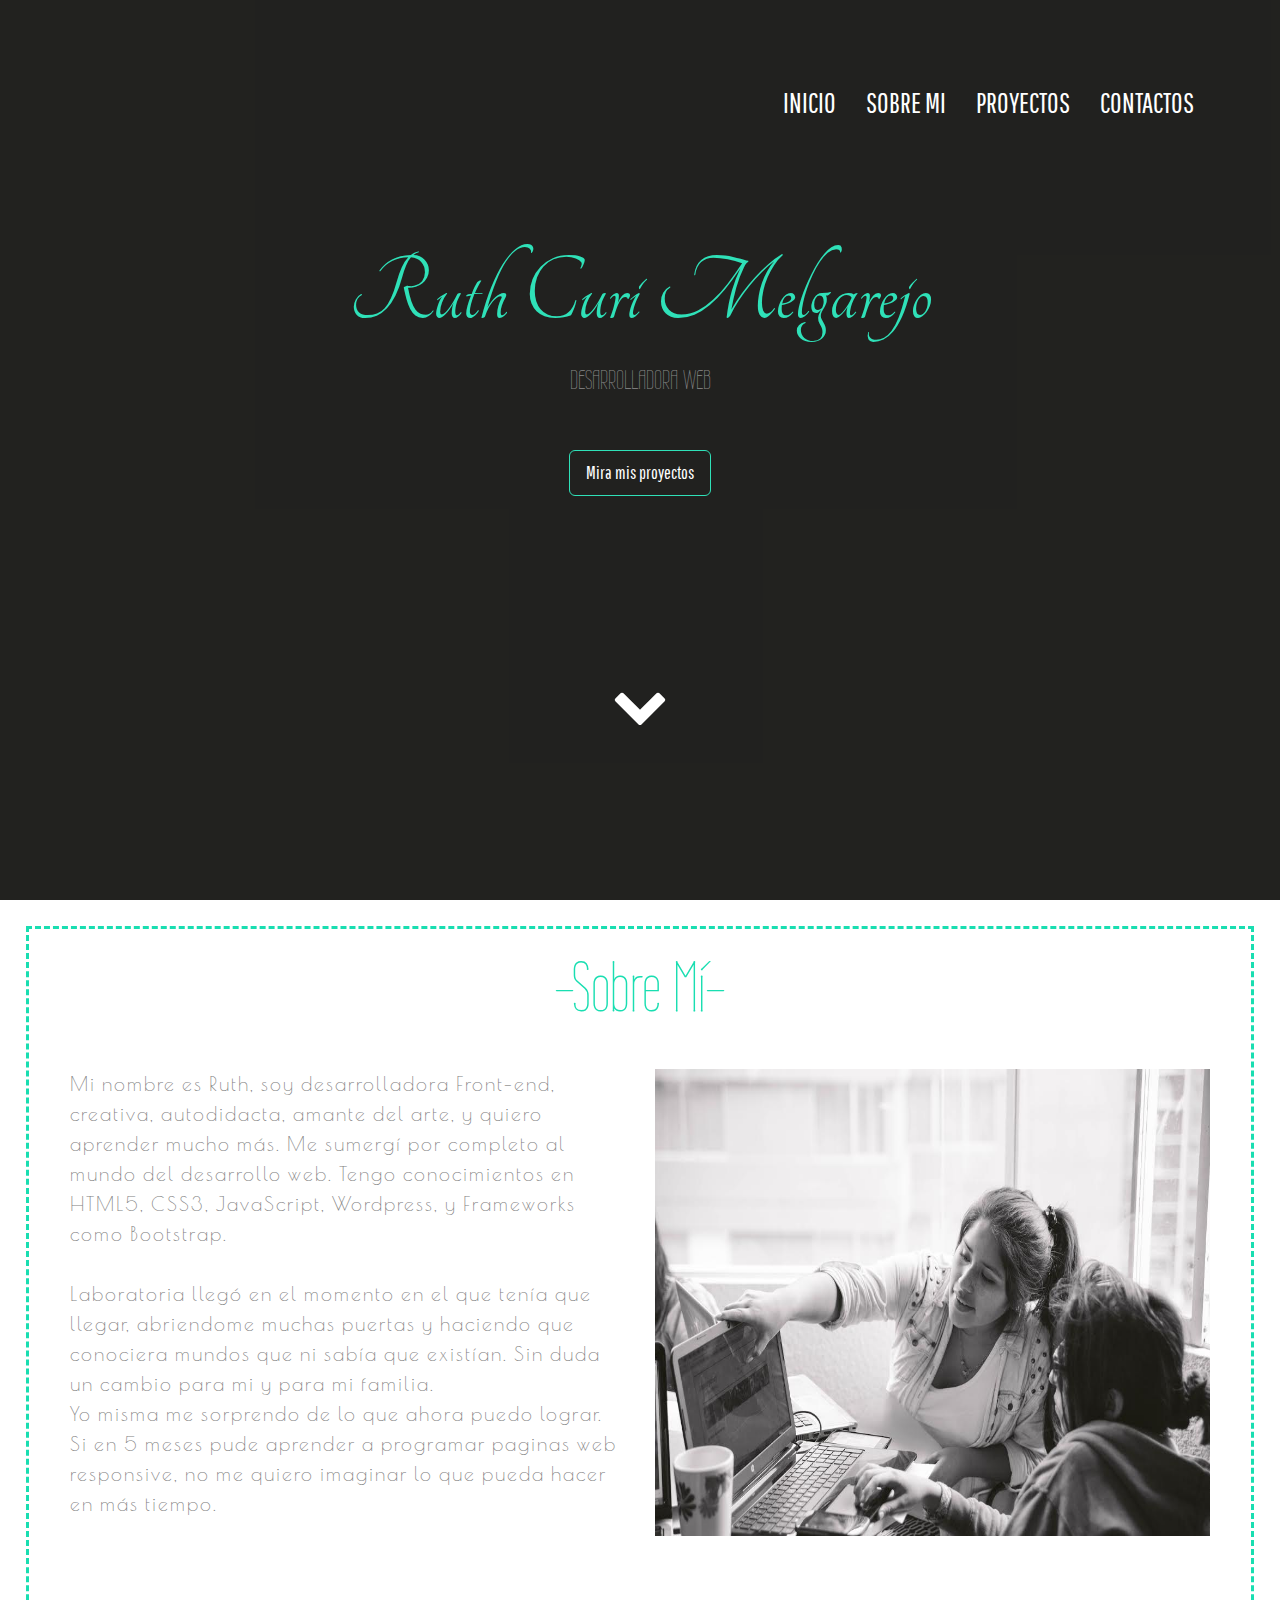
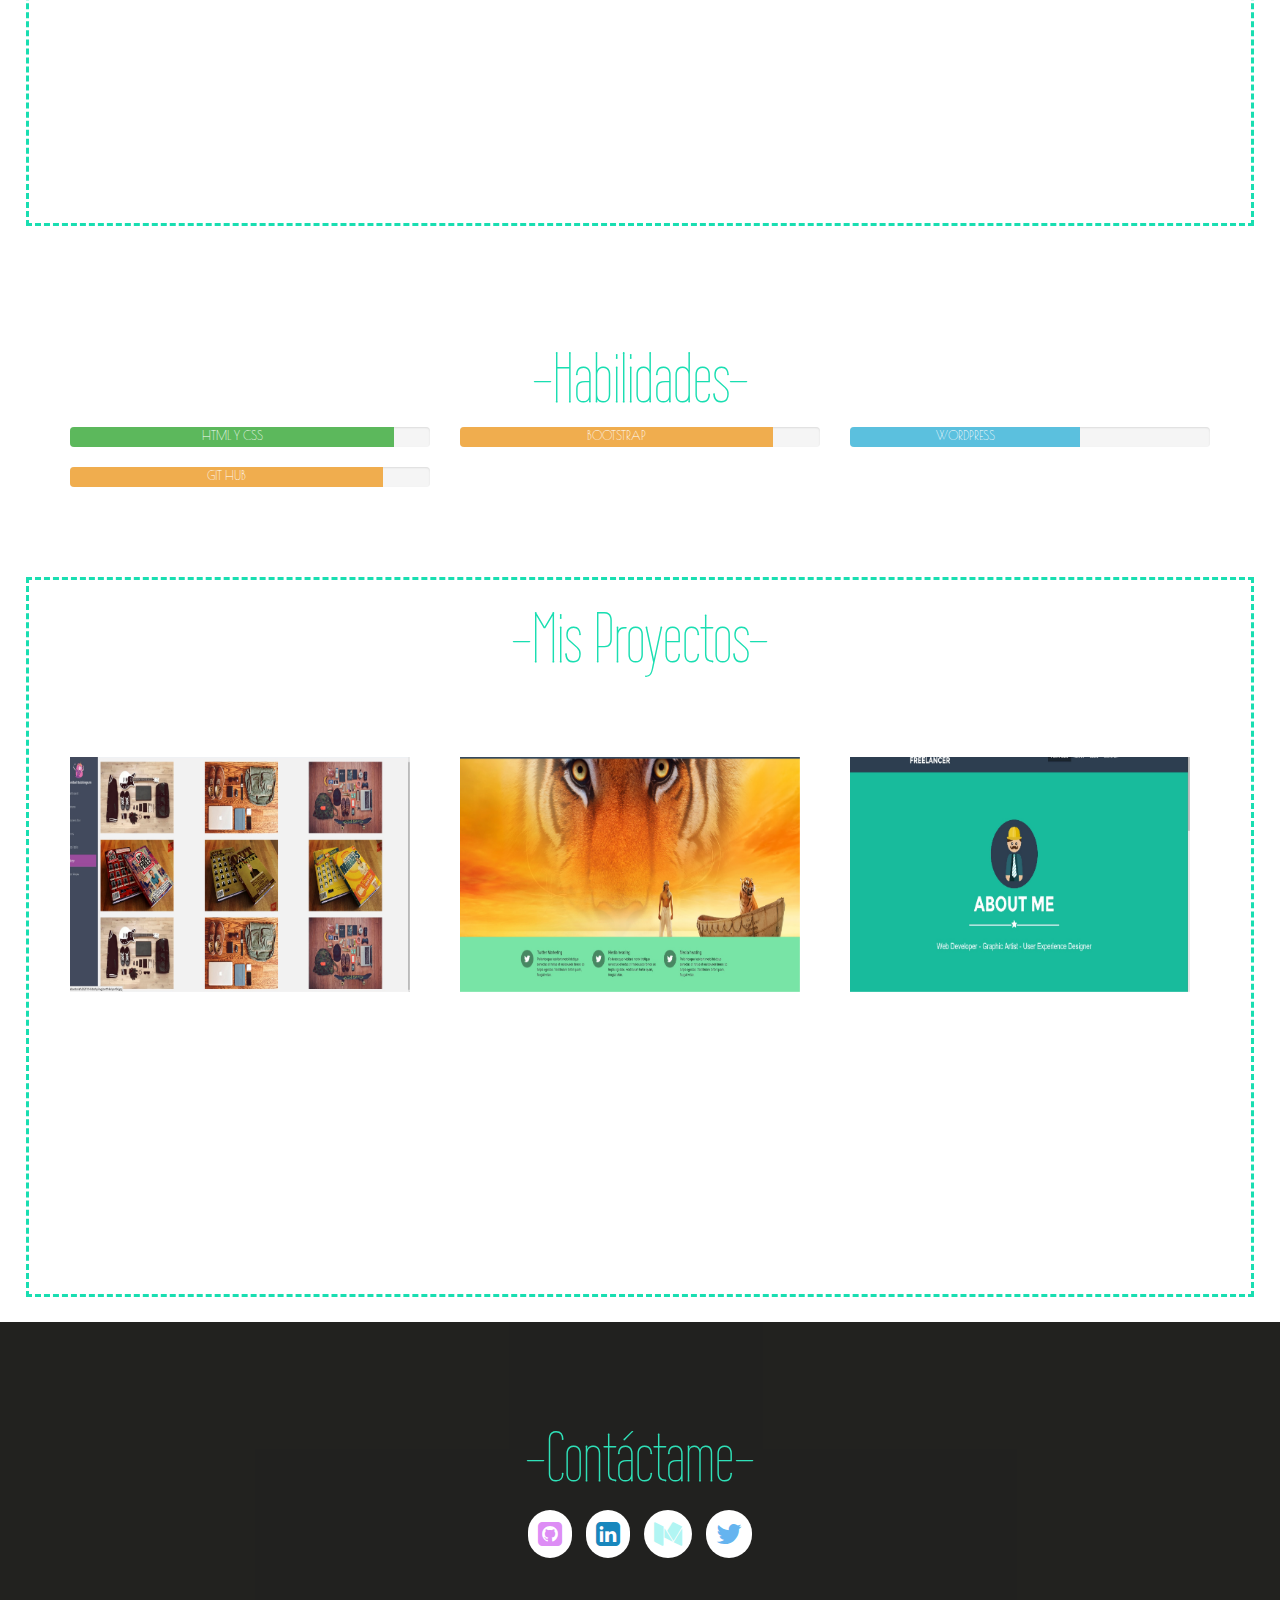
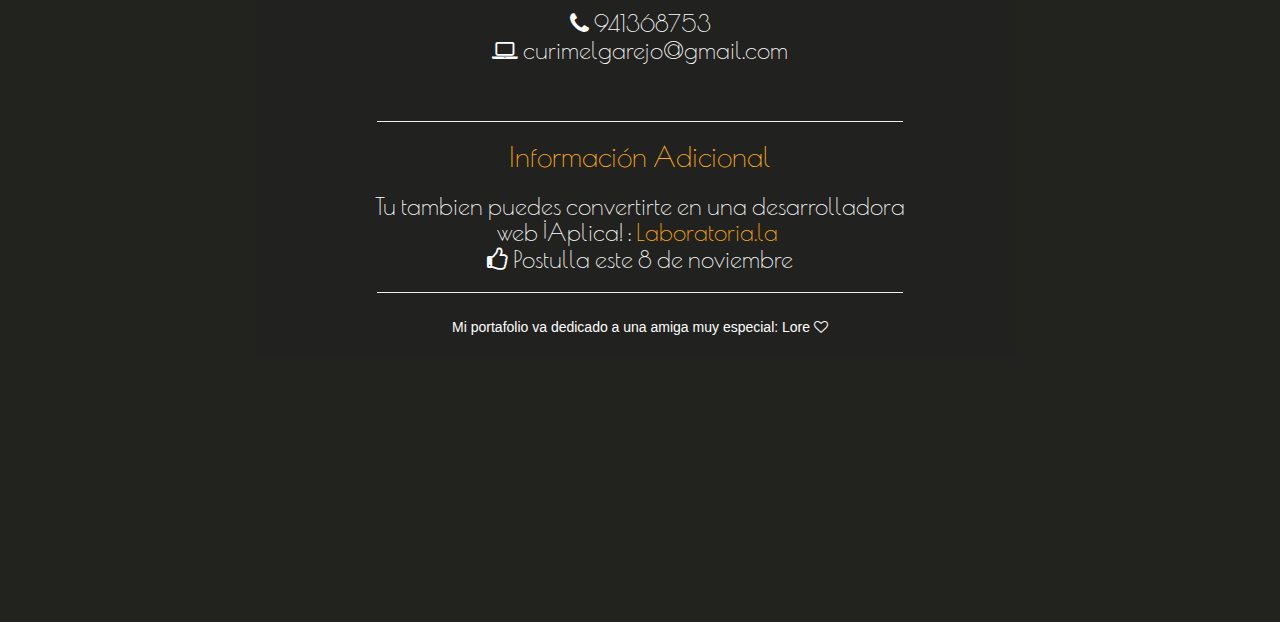
==== commit 8434e81e: "botonera editada" ====
--- a/index.html
+++ b/index.html
@@ -2,7 +2,6 @@
 <html lang="en">
   <head>
     <meta charset="utf-8">
-     <meta http-equiv="X-UA-Compatible" content="IE=edge">
     <meta name="viewport" content="width=device-width, initial-scale=1.0">
     <meta name="description" content="">
     <meta name="author" content="">
@@ -28,20 +27,34 @@
             <div class="container text-center">
                 <div class="row">
                 <div class="xs-hidden">
-                    <nav class="text-right xs-hidden">
-                        <a href="#present">INICIO</a>
-                        <a href="#sobre-mi">SOBRE MI</a>
-                        <a href="#proyectos">PROYECTOS</a>
-                        <a href="#contactos">CONTACTOS</a>
-                    
-                    </nav>
+                    <nav class="navbar navbar-default">
+      <div class="container">
+        <div class="navbar-header page-scroll">
+          <button type="button" class="navbar-toggle" data-toggle="collapse" data-target="#bs-example-navbar-collapse-1">
+            <span class="sr-only">Toggle navigation</span>
+            <span class="icon-bar"></span>
+            <span class="icon-bar"></span>
+            <span class="icon-bar"></span>
+          </button>
+        </div>
+        <div class="collapse navbar-collapse" id="bs-example-navbar-collapse-1">
+          <ul class="nav navbar-nav navbar-right">
+            <li class="hidden"><a href="#page-top"></a></li>
+            <li class="scroll-present"><a href="#present">INICIO</a></li>
+            <li class="scroll-sobre-mi"><a href="#sobre-mi">SOBRE MI</a></li>
+            <li class="scroll-proyectos"><a href="#proyectos">PROYECTOS</a></li>
+            <li class="scroll-contactos"><a href="#contactos">CONTACTOS</a></li>
+          </ul>
+        </div>
+      </div>
+    </nav>
                 </div>
                     <h1>Ruth Curi Melgarejo</h1>
                     <p class="subtitulo">DESARROLLADORA WEB</p>
                     <br>
                     <a href="#proyectos" class="btn btn-lg btn-outline">Mira mis proyectos</a>
                     <div class="row">
-<a href="#sobre-mi"><i class="fa fa-chevron-down fa-2x"></i></a>
+                    <a href="#sobre-mi"><i class="fa fa-chevron-down fa-2x"></i></a>
                 </div>
             </div>
         </div>
@@ -50,7 +63,7 @@
         <div class="container">
             <h2>-Sobre Mí-</h2>
             <div class="row">
-                <div class="col-lg-6 col-md-6 col-xs-12">
+                <div class="col-lg-6 col-sm-6 col-xs-12">
                 <p class="parrafo-about centro">
                 Mi nombre es Ruth, soy desarrolladora Front-end, creativa, autodidacta, amante del arte, y quiero aprender mucho más. Me sumergí por completo al mundo del desarrollo web. Tengo conocimientos en HTML5, CSS3, JavaScript, Wordpress, y Frameworks como Bootstrap.
 
@@ -64,8 +77,14 @@
                     
                 </p>
                 </div>
-                    <div class="col-lg-6 col-md-6 hidden-xs">
+                    <div class="col-lg-6 col-sm-6 hidden-xs">
                             <img class="ruth centro" src="images/ruth.jpg">
+                    </div>
+
+                    <div class="row">
+                        <div class="hidden-lg">
+                            <div class="circle"></div>    
+                        </div>
                     </div>
             </div>
             
@@ -75,29 +94,37 @@
     <div class="container">
         <div class="row centro">        
             <h2>-Habilidades-</h2>
-            <div class="col-lg-4 col-md-12 col-xs-12">
+            <div class="col-lg-4 col-sm-12 col-xs-12">
                 <div class="progress">
                   <div class="progress-bar progress-bar-success progress-bar-striped" role="progressbar"
                   aria-valuenow="40" aria-valuemin="0" aria-valuemax="100" style="width:90%">
-                    HTML
-                  </div>
-                </div>
-            </div>
-
-            <div class="col-lg-4 col-md-12 col-xs-12">
-              <div class="progress">
-                  <div class="progress-bar progress-bar-info progress-bar-striped" role="progressbar"
-                  aria-valuenow="50" aria-valuemin="0" aria-valuemax="100" style="width:90%">
-                    CSS
-                  </div>
-              </div>
-            </div>
-
-            <div class="col-lg-4 col-md-12 col-xs-12">
+                    HTML Y CSS
+                  </div>
+                </div>
+            </div>
+
+            <div class="col-lg-4 col-sm-12 col-xs-12">
               <div class="progress">
                   <div class="progress-bar progress-bar-warning progress-bar-striped" role="progressbar"
                   aria-valuenow="60" aria-valuemin="0" aria-valuemax="100" style="width:87%">
                     BOOTSTRAP
+                  </div>
+              </div>
+            </div>
+
+            <div class="col-lg-4 col-sm-12 col-xs-12">
+              <div class="progress">
+                  <div class="progress-bar progress-bar-info progress-bar-striped" role="progressbar"
+                  aria-valuenow="50" aria-valuemin="0" aria-valuemax="100" style="width:64%">
+                    WORDPRESS
+                  </div>
+              </div>
+            </div>
+            <div class="col-lg-4 col-sm-12 col-xs-12">
+              <div class="progress">
+                  <div class="progress-bar progress-bar-warning progress-bar-striped" role="progressbar"
+                  aria-valuenow="60" aria-valuemin="0" aria-valuemax="100" style="width:87%">
+                    GIT HUB
                   </div>
               </div>
             </div>
@@ -114,7 +141,7 @@
                     <ul class="demo-3">
                         <li>
                             <figure>
-                                <img class="img-responsive screen" src="images/dashy.jpg" alt=""/>
+                                <img class="img-responsive V screen" src="images/dashy.jpg" alt=""/>
                                 <figcaption>
                                     <h3>Dashy</h3>
                                     <p class="proyect-text">Te invito a ver el proyecto completo<br><br>
@@ -197,7 +224,7 @@
                         <hr>  
                               
                    <h3 class="color">Información Adicional</h3>
-                   <h3>Tu tambien puedes convertirte en una desarrolladora<br> web ¡Aplica! :<a class="lab" href="http://laboratoria.la/">Laboratoria.la</a><br><i class="fa fa-thumbs-o-up"></i> Postula este 8 de noviembre</h3>
+                   <h3>Tu tambien puedes convertirte en una desarrolladora<br> web ¡Aplica! :<a class="lab" href="http://laboratoria.la/">Laboratoria.la</a><br><i class="fa fa-thumbs-o-up"></i> Postulla este 8 de noviembre</h3>
         
                     <hr>
                     Mi portafolio va dedicado a una amiga muy especial: Lore <i class="fa fa-heart-o"></i> 
--- a/css/main.css
+++ b/css/main.css
@@ -11,6 +11,11 @@
     height: 100%;
     
 }
+
+
+
+
+
 .clearfix:before,
 .clearfix:after {
   display: table;
@@ -24,9 +29,9 @@
 .navbar-inverse {
     border: none;
 }
-.wet-asphalt {
-    background-color: #34495e;
-    height: 70px;
+.navbar-default {
+    background-color: transparent;
+    border-color: transparent;
 }
 .navbar-inverse .navbar-nav {
     margin-top: 20px;
@@ -35,17 +40,21 @@
     padding-top: 7px;
     padding-bottom: 7px;
     border-radius: 4px;
-    color: #293348;
+    color: #fff;
 }
 .wet-asphalt a:not(.btn) {
     color: #bdc3c7;
 }
-
-}
-
 .navbar-inverse .navbar-nav>.active>a, .navbar-inverse .navbar-nav>.active>a:hover, .navbar-inverse .navbar-nav>.active>a:focus {
     color: #fff;
     background-color: #293348;
+}
+.navbar-default .navbar-nav>li>a {
+    color: #FFF;
+}
+.navbar-default .navbar-nav>li>a:hover, .navbar-default .navbar-nav>li>a:focus {
+    color: #19deb1;
+    background-color: transparent;
 }
 
 @keyframes slidy {
@@ -68,19 +77,11 @@
 
 }
 #present{
-    background-image: url("../images/hack.JPG");
+    background-image: url("../images/hack.jpg");
     height: 100%;
     width: 100%;
     background-size: cover;
     background-attachment: fixed; 
-}
-
-@media (max-width: 800px){
-    #present{
-        height: 950px;
-    }
-
-
 }
 
 .subtitulo{
@@ -139,6 +140,7 @@
 border: 3px dashed #19deb1; 
 background: white;
 font-family: 'Wire One', sans-serif;
+height: 100vh;
 margin:2%;
 background-attachment: fixed;
 }
@@ -163,14 +165,17 @@
     color: grey;
     font-size: 1.4em;
     letter-spacing: 2px;
-    background-color: white;
 }
 .ruth{
     height: 50rem;
     width: 100%;
     box-shadow: 8;
 }
-
+@media (max-width: 480px){
+    #sobre-mi{
+        height: 800px;
+    }
+}
 
 /*******************habilidades********************/
 
@@ -198,11 +203,7 @@
     #proyectos{
         height: 80vh;
     }
-    #sobre-mi{
-        height: 100vh;
-    }
-}
-
+}
 .galeria {
     width: 90%;
     margin: auto;
@@ -220,7 +221,8 @@
 }
 
 .galeria img {
-    width: 20%;
+    width: 280px;
+    height: 220px;
         margin: 20px 0px;
 }
 
@@ -285,8 +287,9 @@
 }
 
 .screen{
-  width:80%;
-  height: 240px;
+  width:350px;
+    height:250px; 
+
 }
 
 .demo-3 {
@@ -367,7 +370,4 @@
     -webkit-transform:rotateY(0);
     -moz-transform:rotateY(0);
     transform:rotateY(0)
-}
-.img-responsive {
-    max-width: 80%;
- }+}